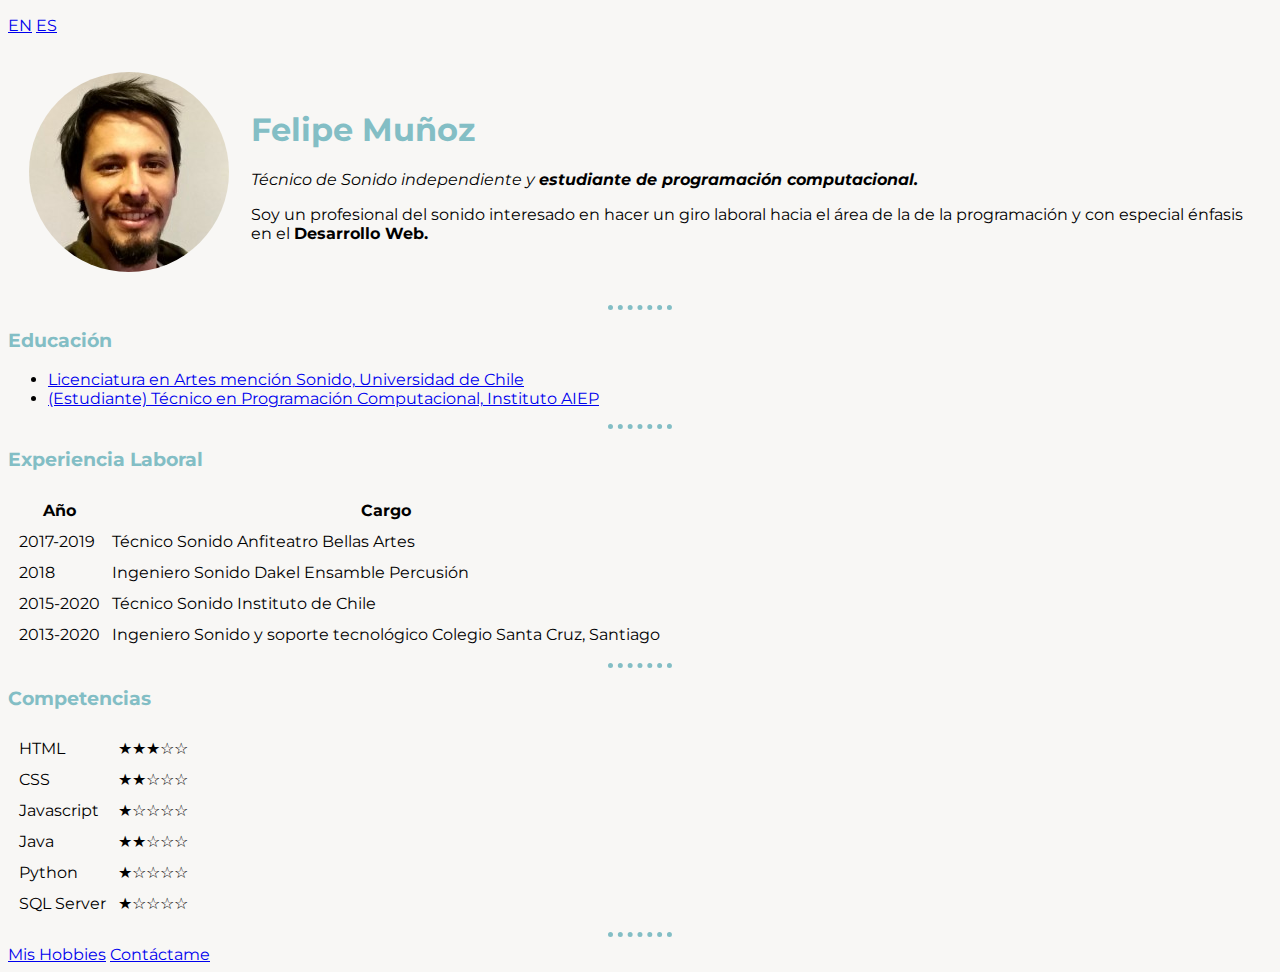
==== index.html @ 23c5580f "add initial cv website files" ====
<!DOCTYPE html>
<html lang="es">
<head>
  <meta charset="UTF-8">
  <meta name="viewport" content="width=device-width, initial-scale=1.0">
  <title>Sitio de Felipe Munoz</title>
  <link rel="stylesheet" href="css/styles.css">
  <link href="https://fonts.googleapis.com/css?family=Montserrat&display=swap" rel="stylesheet">
</head>
<body>
  <p><a href="index-en.html">EN</a> <a href="index.html">ES</a></p>
  <table cellspacing="20" id="header"> 
    <tr>
      <td><img src="images/Felipe.png" alt="foto de perfil de Felipe Muñoz"></td>
      <td><h1><!--<a href="https://www.linkedin.com/in/felipe-mu%C3%B1oz-rivera-04200b68/" target="_blank">-->Felipe Muñoz</a></h1>
        <p><em>Técnico de Sonido independiente y <strong>estudiante de programación computacional.</strong></em></p>
        <p>Soy un profesional del sonido interesado en hacer un giro laboral hacia el área de la de la programación y con especial énfasis en el <strong>Desarrollo Web.</strong></p></td>
    </tr>
  </table>
  <hr>
  <h3>Educación</h3>
  <ul>
    <li><a href="https://www.uchile.cl/carreras/4948/ingenieria-en-sonido" target="_blank">Licenciatura en Artes mención Sonido, Universidad de Chile</a></li>
    <li><a href="https://www.aiep.cl/carrera/tecnico-en-programacion-y-analisis-de-sistemas/32/" target="_blank">(Estudiante) Técnico en Programación Computacional, Instituto AIEP</a></li>
  </ul>
  <hr>
  <h3>Experiencia Laboral</h3>
  <table cellspacing="10">
    <thead>
      <tr>
        <th>Año</th>
        <th>Cargo</th>
      </tr>
    </thead>
    <tbody>
      <tr>
        <td>2017-2019</td>
        <td>Técnico Sonido Anfiteatro Bellas Artes</a></td>
      </tr>
      <tr>
        <td>2018</td>
        <td>Ingeniero Sonido Dakel Ensamble Percusión</td>
      </tr>
      <tr>
        <td>2015-2020</td>
        <td>Técnico Sonido Instituto de Chile</td>
      </tr>
      <tr>
        <td>2013-2020</td>
        <td>Ingeniero Sonido y soporte tecnológico Colegio Santa Cruz, Santiago</td>
      </tr>
    </tbody>
    <tfoot>

    </tfoot>
  </table>
  <hr>
  <h3>Competencias</h3>
  <table cellspacing="10">
    <tr>
      <td>HTML</td>
      <td>★★★☆☆</td>
    </tr>
    <tr>
      <td>CSS</td>
      <td>★★☆☆☆</td>
    </tr>
    <tr>
      <td>Javascript</td>
      <td>★☆☆☆☆</td>
    </tr>
    <tr>
      <td>Java</td>
      <td>★★☆☆☆</td>
    </tr>
    <tr>
      <td>Python</td>
      <td>★☆☆☆☆</td>
    </tr>
    <tr>
      <td>SQL Server</td>
      <td>★☆☆☆☆</td>
    </tr>
  </table>
  <hr>
  <a href="hobbies.html">Mis Hobbies</a>
  <a href="contactame.html">Contáctame</a>
</body>
</html>
---- css/styles.css ----
body {
  background-color: #F8F7F5;
  font-family: 'Montserrat';
  color: black;
}
hr {
  border-style: none;
  border-top-style: dotted;
  border-color: #83BEC5;
  border-width: 5px;
  width: 5%;
}

h1, h2, h3 {
  color: #83BEC5;
}
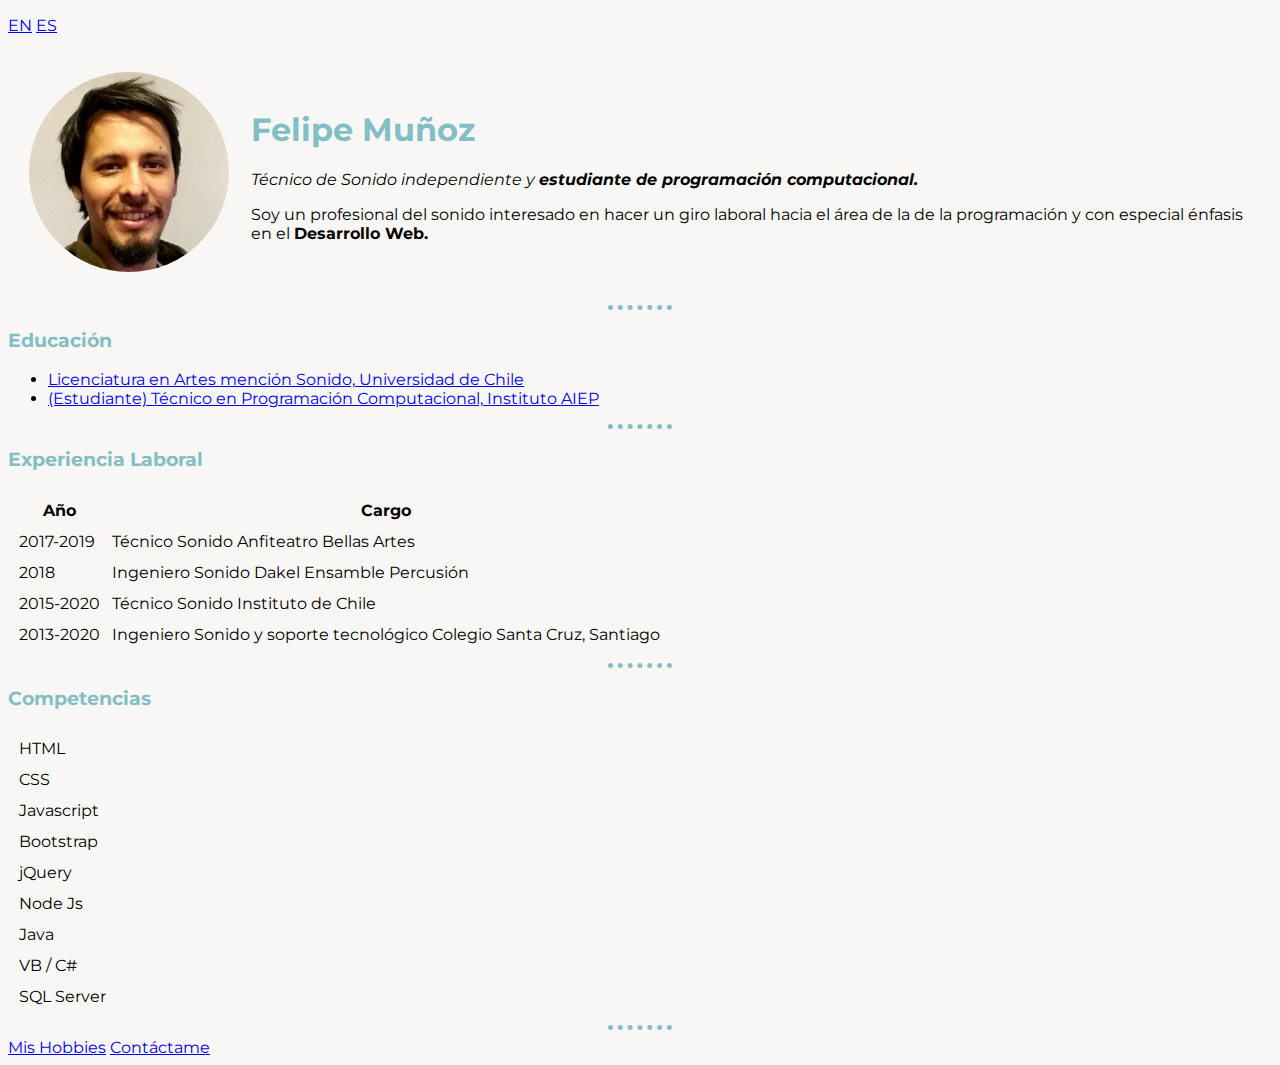
==== commit beac989a: "Upated "competencias" section" ====
--- a/index.html
+++ b/index.html
@@ -59,31 +59,34 @@
   <table cellspacing="10">
     <tr>
       <td>HTML</td>
-      <td>★★★☆☆</td>
     </tr>
     <tr>
       <td>CSS</td>
-      <td>★★☆☆☆</td>
     </tr>
     <tr>
       <td>Javascript</td>
-      <td>★☆☆☆☆</td>
+    </tr>
+    <tr>
+      <td>Bootstrap</td>
+    </tr>
+    <tr>
+      <td>jQuery</td>
+    </tr>
+    <tr>
+      <td>Node Js</td>
     </tr>
     <tr>
       <td>Java</td>
-      <td>★★☆☆☆</td>
     </tr>
     <tr>
-      <td>Python</td>
-      <td>★☆☆☆☆</td>
+      <td>VB / C#</td>
     </tr>
     <tr>
       <td>SQL Server</td>
-      <td>★☆☆☆☆</td>
     </tr>
   </table>
   <hr>
   <a href="hobbies.html">Mis Hobbies</a>
   <a href="contactame.html">Contáctame</a>
 </body>
-</html>+</html>
